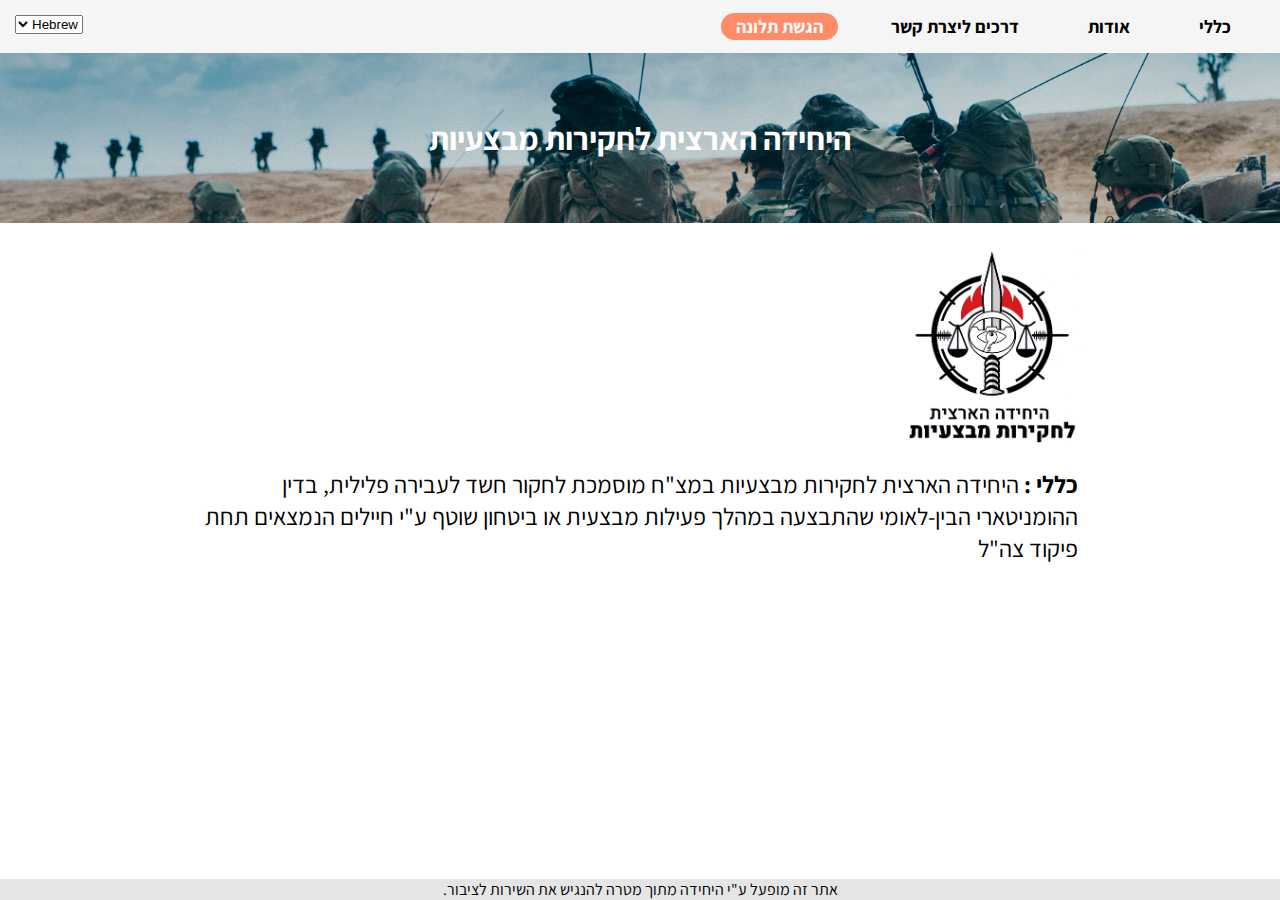
==== complaint.html @ 0c70b578 "update change" ====
<html lang="he">
<head>
    <meta charset="UTF-8">
    <meta http-equiv="X-UA-Compatible" content="IE=edge">
    <meta name="viewport" content="width=device-width, initial-scale=1.0">
    <link rel="stylesheet" href="style.css">
    <title>היחידה הארצית לחקירות מבצעיות</title>
</head>
<body dir="rtl">
    <header>
        <nav>
            <ul>
                <li><a href="index.html">כללי</a></li>
                <li><a href="info.html">אודות</a></li>
                <li><a href="contact.html">דרכים ליצרת קשר</a></li>
                <li><a class="in" href="complaint.html">הגשת תלונה</a></li>
            </ul>

            <div>
                <select name="lang" id="lang">
                    <option value="HE">Hebrew</option>
                    <option value="EN">English</option>
                    <option value="AR">Arabic</option>
                </select> 
            </div>

        </nav>
    </header>

    <div class="banner">
        <h1>היחידה הארצית לחקירות מבצעיות</h1>
    </div>

    <section>
        <img src="images/unit.png" alt="unit emblam">
        <p>
            <b>כללי :</b> היחידה הארצית לחקירות מבצעיות במצ"ח מוסמכת לחקור חשד לעבירה פלילית, בדין ההומניטארי הבין-לאומי שהתבצעה במהלך פעילות מבצעית או ביטחון שוטף ע"י חיילים הנמצאים תחת פיקוד צה"ל            
        </p>

    </section>
    

    <footer>
        <p>
            אתר זה מופעל ע"י היחידה מתוך מטרה להנגיש את השירות לציבור.
        </p>
    </footer>


</body>
</html>
---- style.css ----
@import url('https://fonts.googleapis.com/css2?family=Assistant:wght@200;300;400;500;600;700;800&display=swap');

body{
    margin: 0px;
    font-family: 'Assistant', sans-serif;
}

h1, h2, h3, h4, h5, p, ul, li{
    padding: 0px;
    margin: 0px;
    list-style-type: none;
}

/* header */

header{
 background-color: #F5F5F5;
 padding: 15px;
 font-size: 18px;
 font-weight: 700;
}

nav ul{
    display: flex;
    flex-wrap: wrap;
    flex-grow: 1;
    justify-content: space-around;
}

nav ul li a{
    text-align: center;
    text-decoration: none;
    color: black;
    padding: 2px;
    padding-left: 15px;
    padding-right: 15px;
    transition: 3ms ease-in-out;
}

nav ul li a:hover{
    color: white;
    background-color:#bdbdbd;
    border-radius: 20px;
}


.in{
    color: white;
    background-color:#FF8C67;
    border-radius: 20px;
    padding: 2px;
    padding-left: 15px;
    padding-right: 15px;
}

nav{
    display: flex;
    flex-wrap: wrap;
    flex-grow: 1;
    justify-content: space-between;
}

nav div {
    flex-grow: 4;
    text-align:  left;
}

/* body */

.banner{
    width: 100%;
    text-align: center;
    color: white;
    padding-top: 5%;
    padding-bottom: 5%;
    background:linear-gradient(0deg, rgba(0, 0, 0, 0.16), rgba(0, 0, 0, 0.16)),url('images/banner.jpg') no-repeat;
    -webkit-background-size: cover ;
    -moz-background-size: cover;
    -moz-background-size: cover;
    background-size: cover;
}

section{
    text-align: right;
    padding: 2%;
    padding-left: 15%;
    padding-right: 15%;
    font-size: 24px;
}

section p {
    margin: 10px;
}

section img {
    width: 200px;
    text-align: center;
}

/* footer */

footer{
    position: fixed;
    left: 0;
    bottom: 0;
    width: 100%;
    background-color: #E5E5E5;
    text-align: center;
}
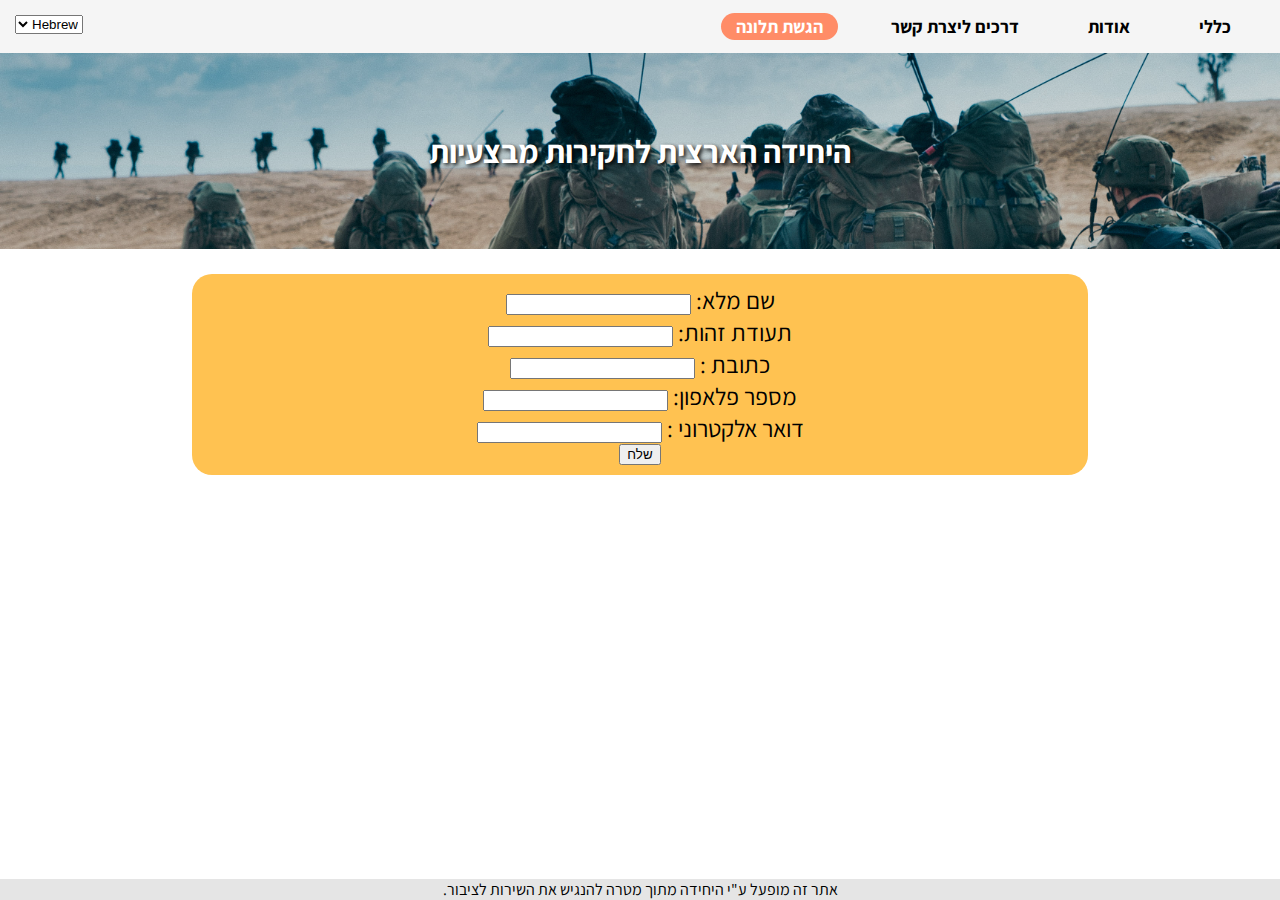
==== commit 0b8ed66b: "menu responsive" ====
--- a/complaint.html
+++ b/complaint.html
@@ -3,13 +3,18 @@
     <meta charset="UTF-8">
     <meta http-equiv="X-UA-Compatible" content="IE=edge">
     <meta name="viewport" content="width=device-width, initial-scale=1.0">
-    <link rel="stylesheet" href="style.css">
+    <link rel="stylesheet" href="CSS/style.css">
+    <link rel="stylesheet" href="CSS/form.css">
+    <link rel="icon" href="images/idfs.svg" type="image"/>
     <title>היחידה הארצית לחקירות מבצעיות</title>
 </head>
 <body dir="rtl">
     <header>
+
+
         <nav>
-            <ul>
+
+            <ul id="navbar">
                 <li><a href="index.html">כללי</a></li>
                 <li><a href="info.html">אודות</a></li>
                 <li><a href="contact.html">דרכים ליצרת קשר</a></li>
@@ -25,6 +30,7 @@
             </div>
 
         </nav>
+        
     </header>
 
     <div class="banner">
@@ -32,10 +38,32 @@
     </div>
 
     <section>
-        <img src="images/unit.png" alt="unit emblam">
-        <p>
-            <b>כללי :</b> היחידה הארצית לחקירות מבצעיות במצ"ח מוסמכת לחקור חשד לעבירה פלילית, בדין ההומניטארי הבין-לאומי שהתבצעה במהלך פעילות מבצעית או ביטחון שוטף ע"י חיילים הנמצאים תחת פיקוד צה"ל            
-        </p>
+
+        <div id="mails">
+            <form action="post">
+                <div>
+                    <label for=""> שם מלא:</label>
+                    <input type="text" name="name">
+                </div>
+                <div>
+                    <label for=""> תעודת זהות:</label>
+                    <input type="text" name="number">    
+                </div>
+                <div>
+                    <label for="">כתובת :</label>
+                    <input type="text" name="mail">
+                </div>
+                <div>
+                    <label for="">מספר פלאפון:</label>
+                    <input type="tel">
+                </div>
+                <div>
+                    <label for="email">דואר אלקטרוני :</label>
+                    <input type="email" name="email" id="email" required>
+                </div>
+                <button type="submit">שלח</button>
+            </form>
+        </div>
 
     </section>
     
@@ -46,6 +74,6 @@
         </p>
     </footer>
 
-
+    <script src="js/main.js"></script>
 </body>
 </html>--- a/CSS/style.css
+++ b/CSS/style.css
@@ -0,0 +1,134 @@
+@import url('https://fonts.googleapis.com/css2?family=Assistant:wght@200;300;400;500;600;700;800&display=swap');
+
+body{
+    margin: 0px;
+    font-family: 'Assistant', sans-serif;
+}
+
+h1, h2, h3, h4, h5, p, ul, li{
+    padding: 0px;
+    margin: 0px;
+    list-style-type: none;
+}
+
+/* header */
+
+header{
+ background-color: #F5F5F5;
+ padding: 15px;
+ font-size: 18px;
+ font-weight: 700;
+}
+
+nav ul{
+    display: flex;
+    flex-wrap: wrap;
+    flex-grow: 1;
+    justify-content: space-around;
+}
+
+nav ul li a{
+    text-align: center;
+    text-decoration: none;
+    color: black;
+    padding: 2px;
+    padding-left: 15px;
+    padding-right: 15px;
+    transition: 3ms ease-in-out;
+}
+
+nav ul li a:hover{
+    color: white;
+    background-color:#bdbdbd;
+    border-radius: 20px;
+}
+
+
+.in{
+    color: white;
+    background-color:#FF8C67;
+    border-radius: 20px;
+    padding: 2px;
+    padding-left: 15px;
+    padding-right: 15px;
+}
+
+nav{
+    display: flex;
+    flex-wrap: wrap;
+    flex-grow: 1;
+    justify-content: space-between;
+}
+
+nav div {
+    flex-grow: 4;
+    text-align:  left;
+}
+
+nav span{
+    display: none;
+}
+
+/* body */
+
+.banner{
+    width: 100%;
+    text-align: center;
+    color: white;
+    padding-top: 6%;
+    padding-bottom: 6%;
+    background:linear-gradient(0deg, rgba(0, 0, 0, 0.16), rgba(0, 0, 0, 0.16)),url('/images/banner.jpg') no-repeat;
+    -webkit-background-size: cover ;
+    -moz-background-size: cover;
+    -moz-background-size: cover;
+    background-size: cover;
+    text-shadow: 2px 2px 4px #000000;
+}
+
+section{
+    text-align: right;
+    padding: 2%;
+    padding-left: 15%;
+    padding-right: 15%;
+    font-size: 24px;
+}
+
+section p {
+    margin: 10px;
+}
+
+section img {
+    width: 200px;
+    text-align: center;
+}
+
+/* footer */
+
+footer{
+    position: fixed;
+    left: 0;
+    bottom: 0;
+    width: 100%;
+    background-color: #E5E5E5;
+    text-align: center;
+}
+
+
+@media only screen and (max-width: 768px){
+    
+    #test{
+        display: none;
+    }
+    
+    nav ul li{
+        width: 100%;
+        padding: 10px;
+        border-bottom: 2px solid rgba(0, 0, 0, 0.3);
+    }
+
+    nav span {
+        display: block;
+    }
+
+
+}--- a/CSS/form.css
+++ b/CSS/form.css
@@ -0,0 +1,9 @@
+#mails{
+    text-align: center;
+}
+
+form{
+    background-color: #ffc251;
+    border-radius: 20px;
+    padding: 10px;
+}
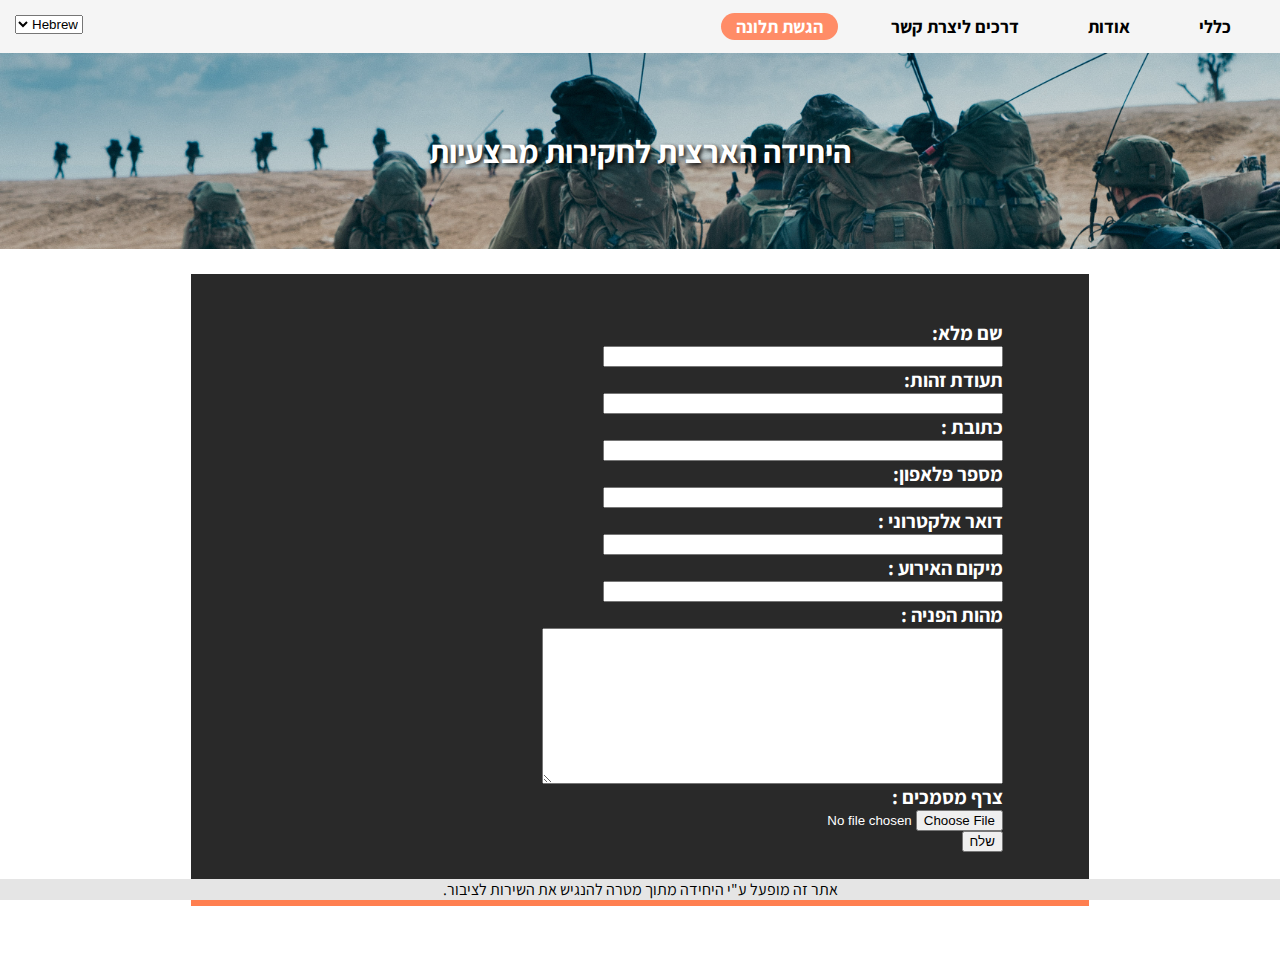
==== commit 431fc611: "form update" ====
--- a/complaint.html
+++ b/complaint.html
@@ -11,10 +11,13 @@
 <body dir="rtl">
     <header>
 
-
         <nav>
 
-            <ul id="navbar">
+            <span>
+                <button id="toggle" onclick="navbar()">&#9776;</button>
+            </span>
+
+            <ul id="menu">
                 <li><a href="index.html">כללי</a></li>
                 <li><a href="info.html">אודות</a></li>
                 <li><a href="contact.html">דרכים ליצרת קשר</a></li>
@@ -39,31 +42,52 @@
 
     <section>
 
-        <div id="mails">
             <form action="post">
-                <div>
-                    <label for=""> שם מלא:</label>
-                    <input type="text" name="name">
+                <div class="form-body">
+                    <div>
+                        <h5> שם מלא:</h5>
+                        <input type="text" name="name">
+                    </div>
+    
+                    <div>
+                        <h5> תעודת זהות:</h5>
+                        <input type="text" name="number">    
+                    </div>
+    
+                    <div>
+                        <h5>כתובת :</h5>
+                        <input type="text" name="mail">
+                    </div>
+    
+                    <div>
+                        <h5>מספר פלאפון:</h5>
+                        <input type="tel">
+                    </div>
+    
+                    <div>
+                        <h5>דואר אלקטרוני :</h5>
+                        <input type="email" name="email" id="email" required>
+                    </div>
+
+                    <div>
+                        <h5>מיקום האירוע :</h5>
+                        <input type="text" name="" required>
+                    </div>
+
+                    <div>
+                        <h5>מהות הפניה :</h5>
+                        <textarea name="" id="" cols="55" rows="10"></textarea>
+                    </div>
+
+                    <div>
+                        <h5>צרף מסמכים :</h5>
+                        <input type="file" name="" id="">
+                    </div>
+    
+                    <button type="submit">שלח</button>
                 </div>
-                <div>
-                    <label for=""> תעודת זהות:</label>
-                    <input type="text" name="number">    
-                </div>
-                <div>
-                    <label for="">כתובת :</label>
-                    <input type="text" name="mail">
-                </div>
-                <div>
-                    <label for="">מספר פלאפון:</label>
-                    <input type="tel">
-                </div>
-                <div>
-                    <label for="email">דואר אלקטרוני :</label>
-                    <input type="email" name="email" id="email" required>
-                </div>
-                <button type="submit">שלח</button>
+
             </form>
-        </div>
 
     </section>
     
--- a/CSS/style.css
+++ b/CSS/style.css
@@ -114,6 +114,8 @@
 }
 
 
+/* mobile shit */
+
 @media only screen and (max-width: 768px){
     
     #test{
--- a/CSS/form.css
+++ b/CSS/form.css
@@ -1,9 +1,36 @@
-#mails{
-    text-align: center;
+section{
+    padding-left: 5%;
+    padding-right: 5%;
+    display: flex;
+    align-items: center;
+    justify-content: center;
 }
 
 form{
-    background-color: #ffc251;
-    border-radius: 20px;
-    padding: 10px;
+    color: white;
+    background-color: rgb(41, 41, 41);
+    padding: 4%;
+    border-bottom: 8px solid coral ;
+    width: 70%;
 }
+
+form input {
+    max-width: 400px;
+    width: 400px;
+}
+
+.form-body{
+    margin-right: 5%;
+}
+
+
+/* mobile shit */
+
+@media only screen and (max-width: 768px){
+    
+    form input {
+        width: 90%;
+    }
+
+
+}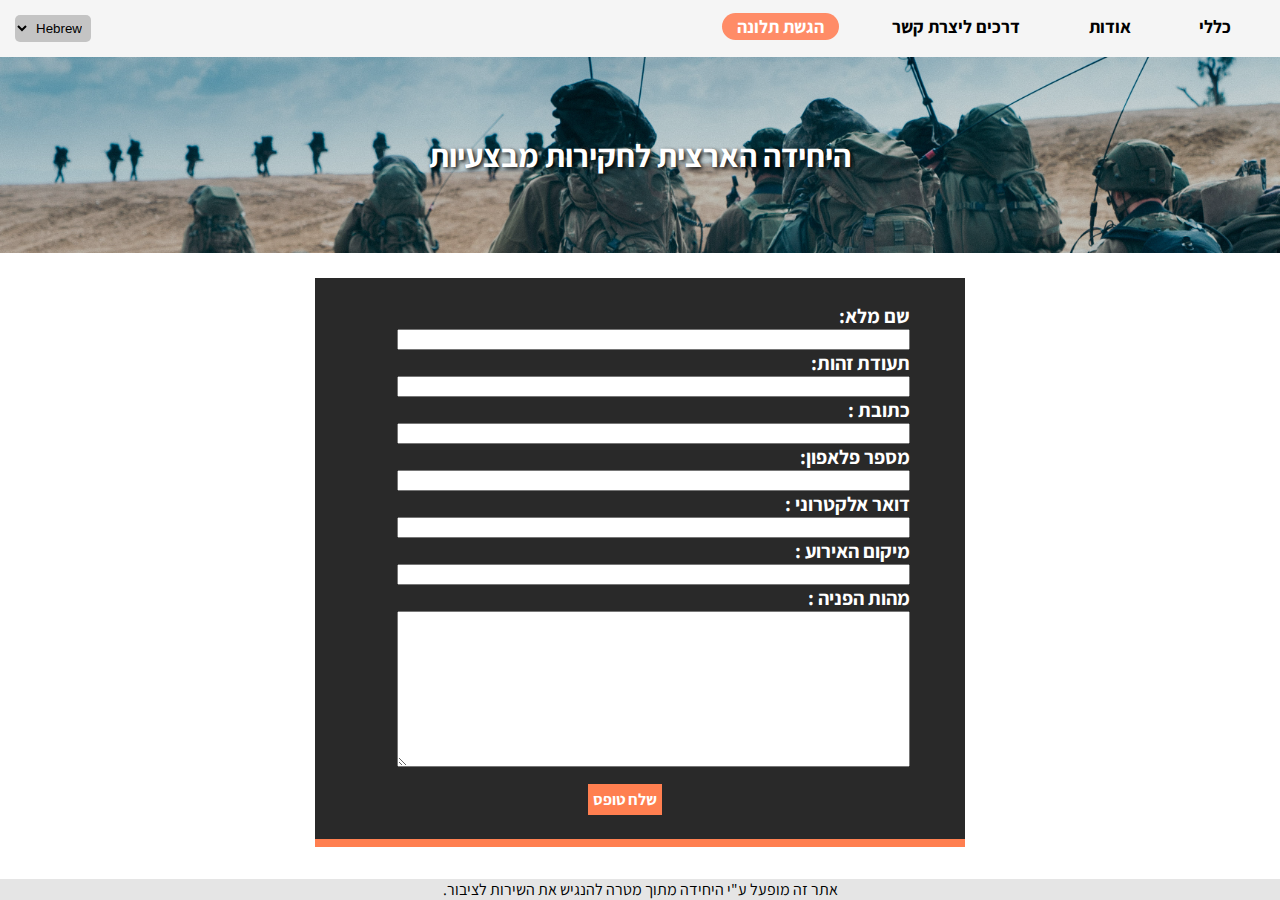
==== commit 31df0099: "Update" ====
--- a/complaint.html
+++ b/complaint.html
@@ -42,7 +42,7 @@
 
     <section>
 
-            <form action="post">
+            <form action="https://getform.io/f/2df70f8e-8749-494d-9618-7707f3fc6144" method="POST">
                 <div class="form-body">
                     <div>
                         <h5> שם מלא:</h5>
@@ -61,7 +61,7 @@
     
                     <div>
                         <h5>מספר פלאפון:</h5>
-                        <input type="tel">
+                        <input type="tel" name="tel">
                     </div>
     
                     <div>
@@ -71,20 +71,21 @@
 
                     <div>
                         <h5>מיקום האירוע :</h5>
-                        <input type="text" name="" required>
+                        <input type="text" name="place" required>
                     </div>
 
                     <div>
                         <h5>מהות הפניה :</h5>
-                        <textarea name="" id="" cols="55" rows="10"></textarea>
+                        <textarea type="text" name="info" id="" cols="55" rows="10"></textarea>
                     </div>
 
-                    <div>
+                    <!-- <div>
                         <h5>צרף מסמכים :</h5>
                         <input type="file" name="" id="">
+                    </div> -->
+                    <div class="btnwrapper">
+                        <button class="btn" type="submit" >שלח טופס</button>
                     </div>
-    
-                    <button type="submit">שלח</button>
                 </div>
 
             </form>
--- a/CSS/style.css
+++ b/CSS/style.css
@@ -69,6 +69,16 @@
     display: none;
 }
 
+
+#lang{
+    border-radius: 5px;
+    border: none;
+    padding: 5px;
+    background-color: #C4C4C4;
+    text-align: center;
+}
+
+
 /* body */
 
 .banner{
@@ -77,7 +87,7 @@
     color: white;
     padding-top: 6%;
     padding-bottom: 6%;
-    background:linear-gradient(0deg, rgba(0, 0, 0, 0.16), rgba(0, 0, 0, 0.16)),url('/images/banner.jpg') no-repeat;
+    background:linear-gradient(0deg, rgba(0, 0, 0, 0.16), rgba(0, 0, 0, 0.16)),url('../images/banner.jpg') no-repeat;
     -webkit-background-size: cover ;
     -moz-background-size: cover;
     -moz-background-size: cover;
--- a/CSS/form.css
+++ b/CSS/form.css
@@ -1,6 +1,6 @@
 section{
-    padding-left: 5%;
-    padding-right: 5%;
+    padding-left: 2%;
+    padding-right: 2%;
     display: flex;
     align-items: center;
     justify-content: center;
@@ -9,14 +9,42 @@
 form{
     color: white;
     background-color: rgb(41, 41, 41);
-    padding: 4%;
+    padding: 2%;
     border-bottom: 8px solid coral ;
-    width: 70%;
+    width: 85%;
+    max-width: 600px;
 }
 
-form input {
-    max-width: 400px;
-    width: 400px;
+
+
+form div input {
+    width: 90%;
+}
+
+textarea {
+    width: 90%;
+}
+
+.btnwrapper{
+    text-align: center;
+}
+
+.btn {
+    margin-top: 3%;
+    padding: 5px;
+    text-align: center;
+    background-color: #ff7f50;
+    color: white;
+    border: none;
+    font-family: 'Assistant', sans-serif;
+    font-size: medium;
+    font-weight: 700;
+    
+}
+
+.btn:hover{
+    background-color: #ffa788;
+    color: rgb(0, 0, 0);
 }
 
 .form-body{
@@ -29,7 +57,7 @@
 @media only screen and (max-width: 768px){
     
     form input {
-        width: 90%;
+        width: 95%;
     }
 
 
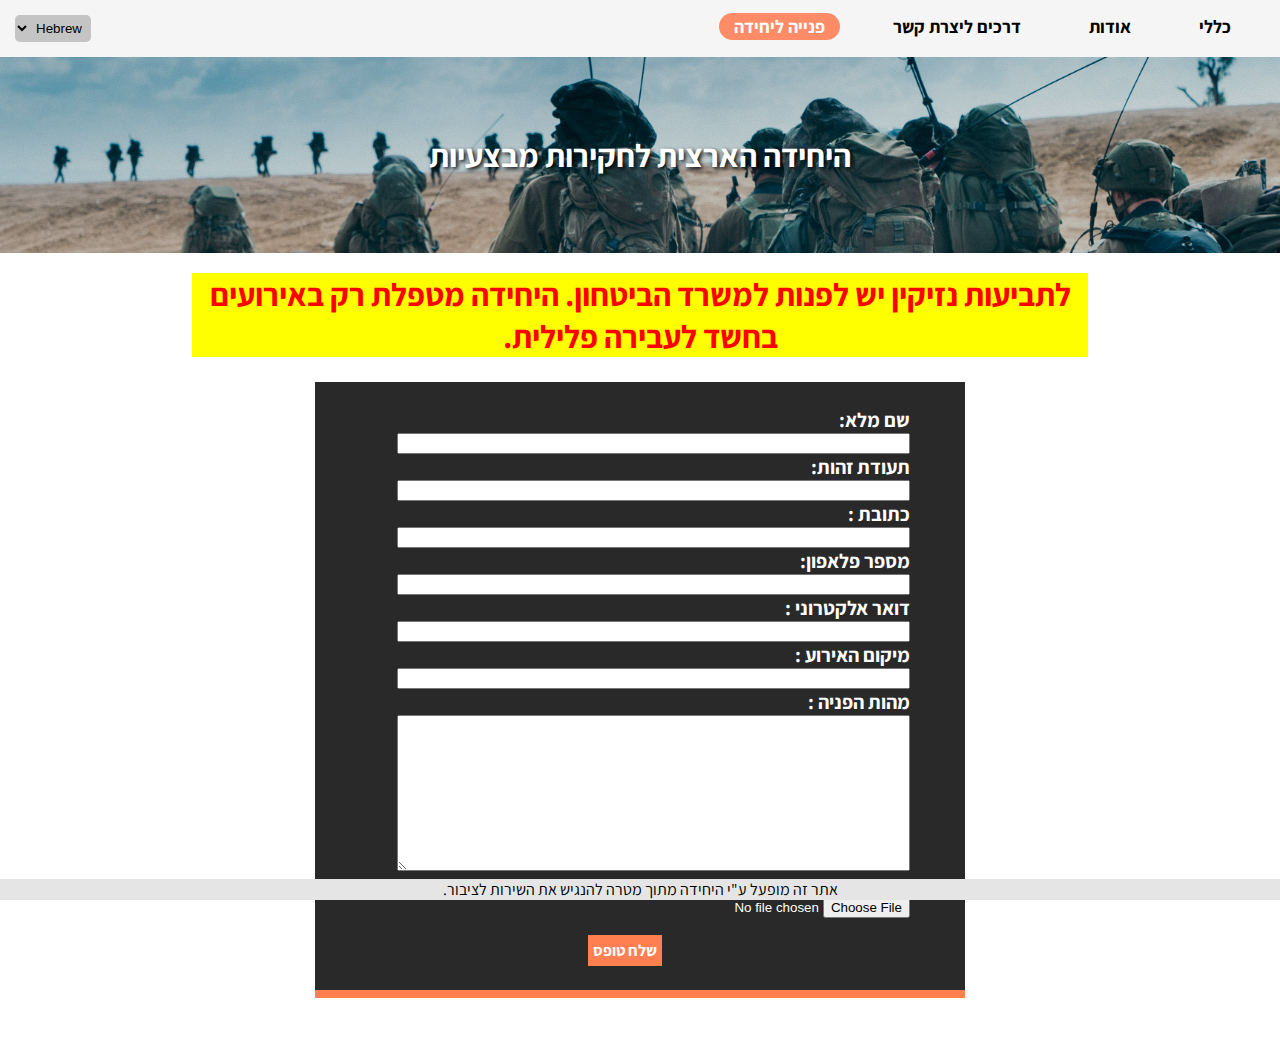
==== commit 3d30d53c: "תיקונים שיהיה להם בכיף" ====
--- a/complaint.html
+++ b/complaint.html
@@ -21,7 +21,7 @@
                 <li><a href="index.html">כללי</a></li>
                 <li><a href="info.html">אודות</a></li>
                 <li><a href="contact.html">דרכים ליצרת קשר</a></li>
-                <li><a class="in" href="complaint.html">הגשת תלונה</a></li>
+                <li><a class="in" href="complaint.html">פנייה ליחידה</a></li>
             </ul>
 
             <div>
@@ -40,9 +40,12 @@
         <h1>היחידה הארצית לחקירות מבצעיות</h1>
     </div>
 
+    <h1 class="info" >לתביעות נזיקין יש לפנות למשרד הביטחון. היחידה מטפלת רק באירועים בחשד לעבירה פלילית.</h1>
+
     <section>
+        
 
-            <form action="https://getform.io/f/2df70f8e-8749-494d-9618-7707f3fc6144" method="POST">
+            <form action="https://mailthis.to/yaalam6015@gmail.com" method="POST" encType="multipart/form-data">
                 <div class="form-body">
                     <div>
                         <h5> שם מלא:</h5>
@@ -66,7 +69,7 @@
     
                     <div>
                         <h5>דואר אלקטרוני :</h5>
-                        <input type="email" name="email" id="email" required>
+                        <input type="email" name="_replyto" id="email" required>
                     </div>
 
                     <div>
@@ -76,13 +79,13 @@
 
                     <div>
                         <h5>מהות הפניה :</h5>
-                        <textarea type="text" name="info" id="" cols="55" rows="10"></textarea>
+                        <textarea type="text" name="message" id="" cols="55" rows="10"></textarea>
                     </div>
 
-                    <!-- <div>
+                    <div>
                         <h5>צרף מסמכים :</h5>
-                        <input type="file" name="" id="">
-                    </div> -->
+                        <input type="file" name="file" id="">
+                    </div>
                     <div class="btnwrapper">
                         <button class="btn" type="submit" >שלח טופס</button>
                     </div>
--- a/CSS/form.css
+++ b/CSS/form.css
@@ -61,4 +61,13 @@
     }
 
 
+}
+
+.info {
+    text-align: center;
+    margin-top: 20px;
+    color: rgb(255, 0, 0);
+    background-color: yellow;
+    margin-right: 15%;
+    margin-left: 15%;
 }